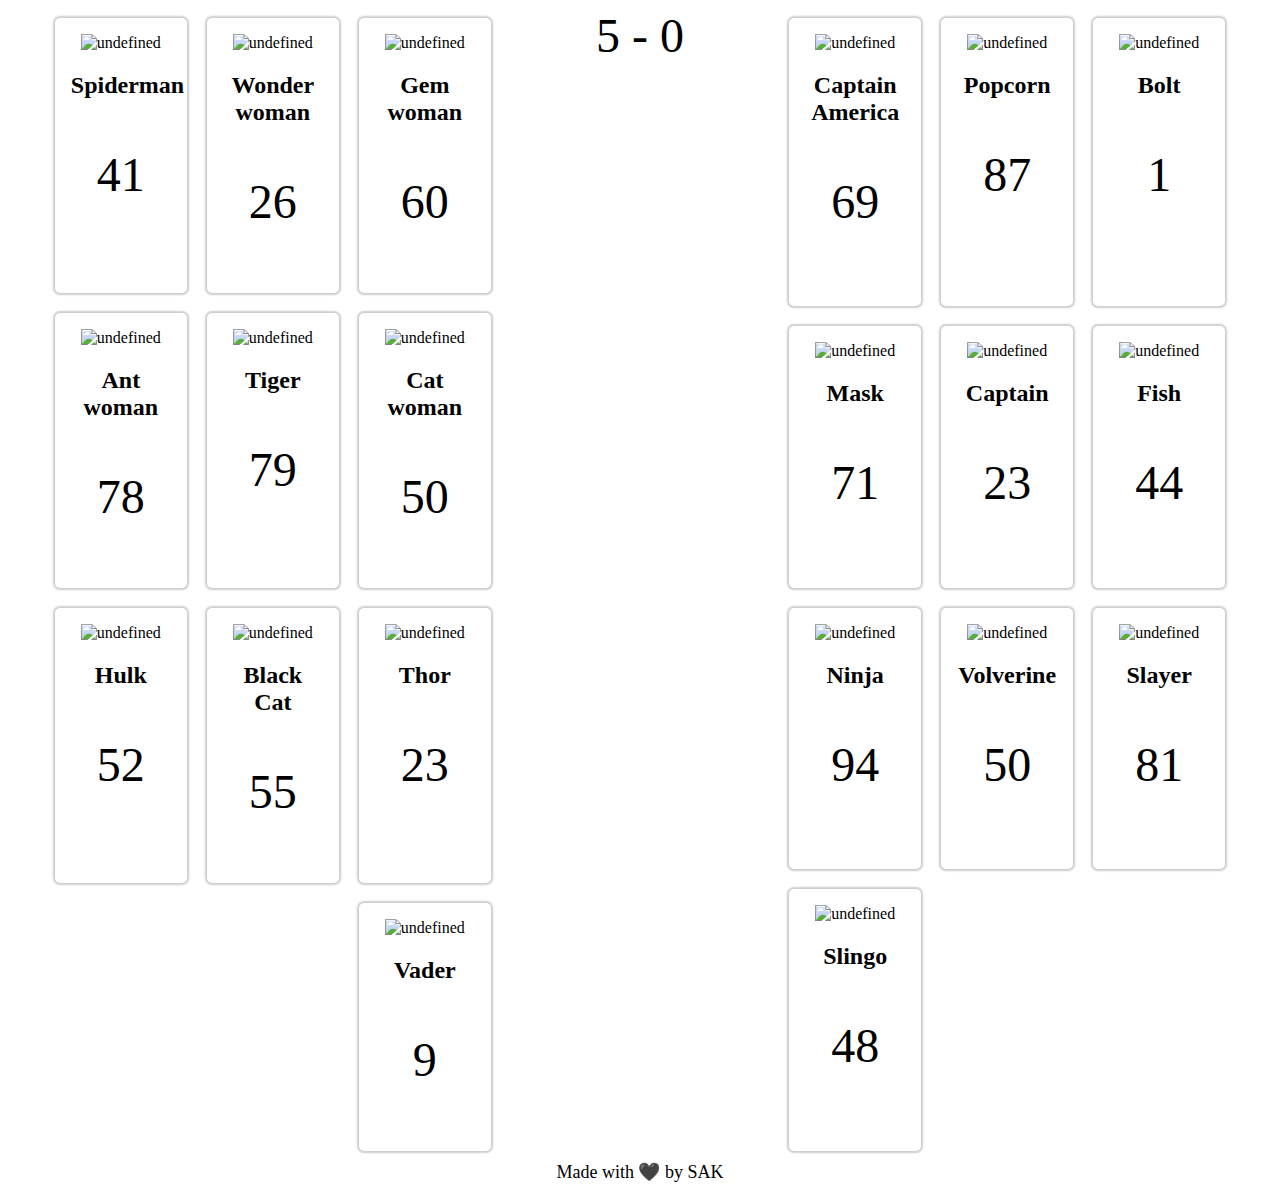
==== main.html @ eb9d15c0 "committed" ====
<!DOCTYPE html>
<html lang="en">
  <head>
    <meta charset="UTF-8" />
    <meta name="viewport" content="width=device-width, initial-scale=1.0" />
    <meta http-equiv="X-UA-Compatible" content="ie=edge" />
    <title>Super Wars</title>
    <link rel="stylesheet" href="src/style.css" />
  </head>

  <body>
    <div class="arena">
      <div id="heroes" class="team"></div>
      <div id="score">5 - 0</div>
      <div id="villains" class="team"></div>
    </div>
    <footer class="footer">
      Made with 🖤 by SAK
    </footer>
  </body>
  <script src="src/app.js"></script>
</html>
---- src/style.css ----
.arena {
    display: grid;
    grid-template-columns: 2fr 1fr 2fr;
    grid-column-gap: 1em;
}

/* Team */
.team {
    display: flex;
    flex-wrap: wrap;
}

.team#heroes {
    justify-content: flex-end;
}

/* Player cards */
.player {
    border-radius: 5px;
    box-shadow: 0px 0px 2px 2px rgba(0, 0, 0, 0.2);
    margin: 10px;
    padding: 1rem;
    text-align: center;
    width: 100px;
}

.player>img {
    width: 100%;
    height: auto;
}

.player>.strength {
    font-size: 3em;
}

#score {
    font-size: 3em;
    text-align: center;
}

.footer{
    text-align: center;
    font-size: 18px;
}
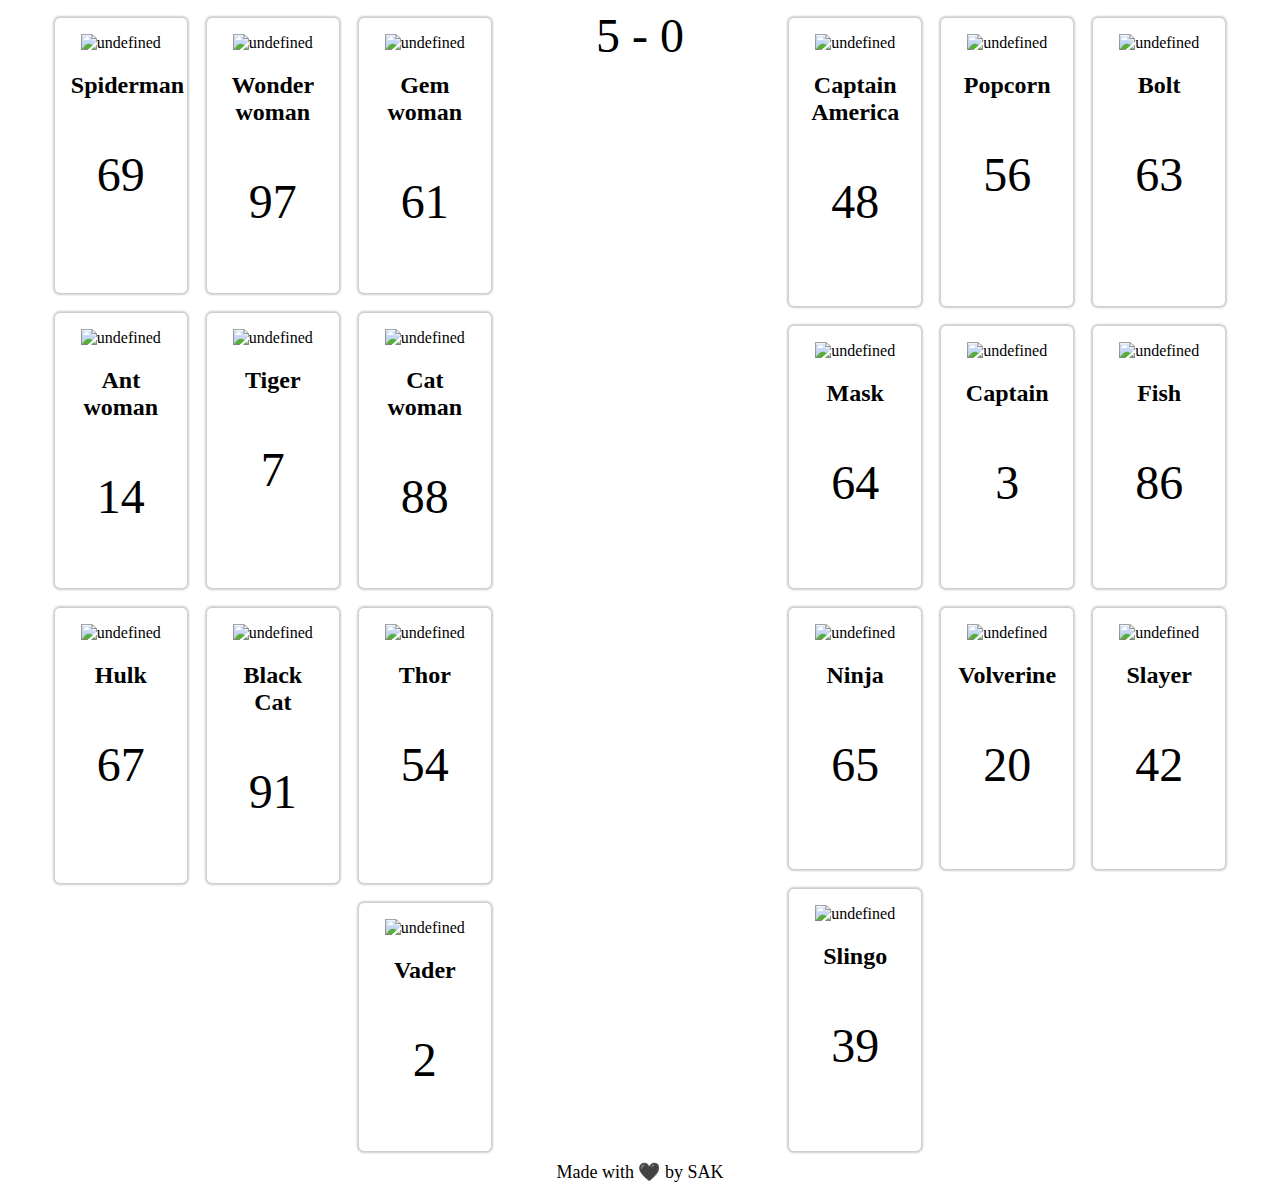
==== commit 8b2d94d8: "committed" ====
--- a/main.html
+++ b/main.html
@@ -5,7 +5,7 @@
     <meta name="viewport" content="width=device-width, initial-scale=1.0" />
     <meta http-equiv="X-UA-Compatible" content="ie=edge" />
     <title>Super Wars</title>
-    <link rel="stylesheet" href="src/style.css" />
+    <link rel="stylesheet" href="./src/style.css" />
   </head>
 
   <body>
@@ -18,5 +18,5 @@
       Made with 🖤 by SAK
     </footer>
   </body>
-  <script src="src/app.js"></script>
+  <script src="./src/app.js"></script>
 </html>
